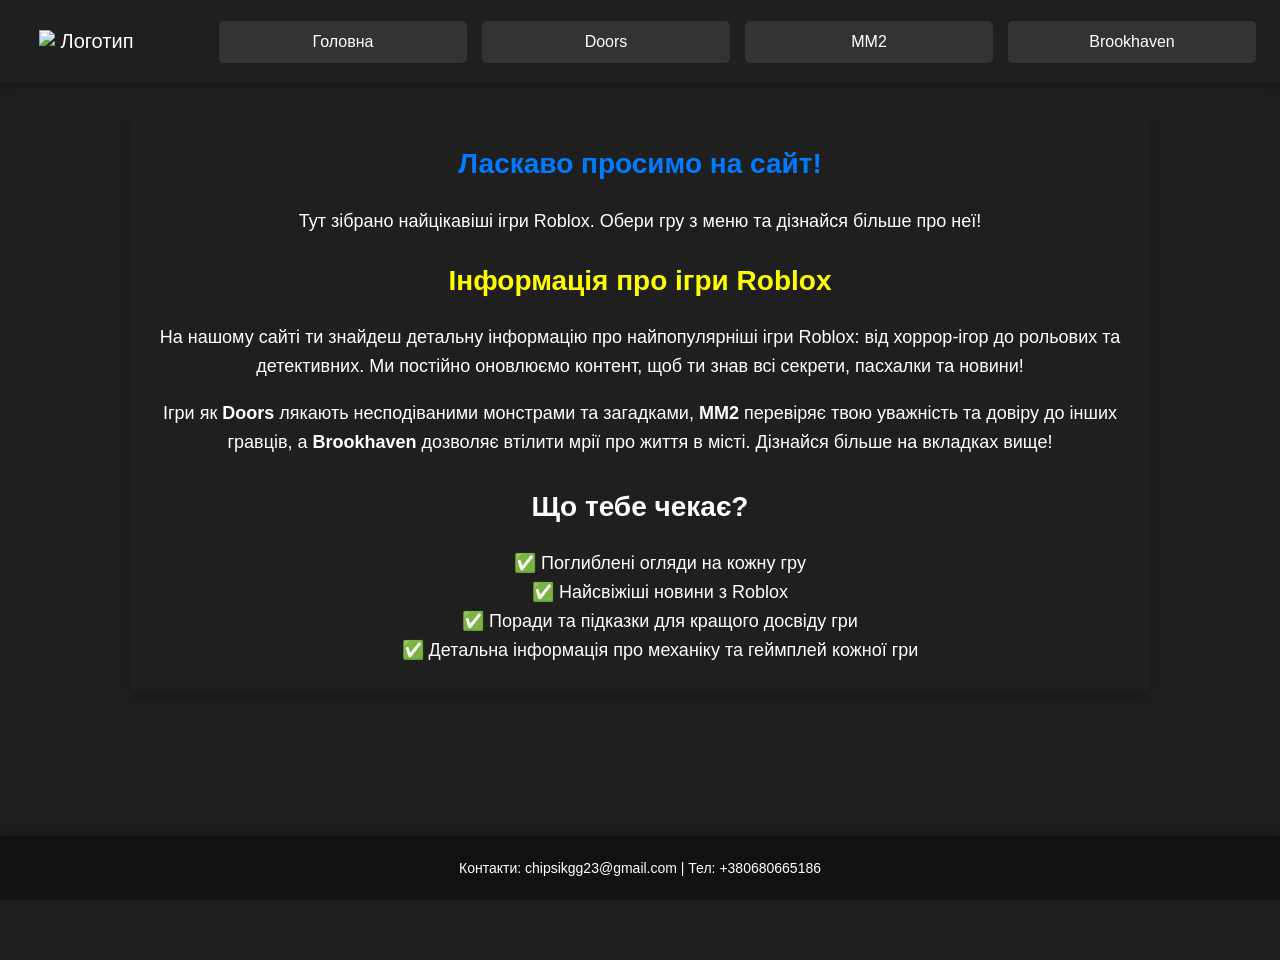
==== index.html @ e50df0b5 "Add files via upload" ====
<!DOCTYPE html>
<html lang="uk">
<head>
    <meta charset="UTF-8">
    <meta name="viewport" content="width=device-width, initial-scale=1.0">
    <title>Информація о роблоксі</title>
    <link rel="stylesheet" href="style.css"> <!-- Підключаємо зовнішній CSS -->
</head>
<body>
    <header>
        <nav class="navbar">
			<img class="logo" src="https://play-lh.googleusercontent.com/7cIIPlWm4m7AGqVpEsIfyL-HW4cQla4ucXnfalMft1TMIYQIlf2vqgmthlZgbNAQoaQ" alt="Логотип">
            <a href="index.html" class="btn">Головна</a>
            <a href="doors.html" class="btn">Doors</a>
            <a href="mm2.html" class="btn">MM2</a>
            <a href="brookhaven.html" class="btn">Brookhaven</a>
        </nav>
    </header>
    <main>
        <div class="welcome">
            <h1>Ласкаво просимо на сайт!</h1>
            <p>Тут зібрано найцікавіші ігри Roblox. Обери гру з меню та дізнайся більше про неї!</p>
            <h2>Інформація про ігри Roblox</h2>
            <p>На нашому сайті ти знайдеш детальну інформацію про найпопулярніші ігри Roblox: від хоррор-ігор до рольових та детективних. Ми постійно оновлюємо контент, щоб ти знав всі секрети, пасхалки та новини!</p>
            <p>Ігри як <b>Doors</b> лякають несподіваними монстрами та загадками, <b>MM2</b> перевіряє твою уважність та довіру до інших гравців, а <b>Brookhaven</b> дозволяє втілити мрії про життя в місті. Дізнайся більше на вкладках вище!</p>
            <h3>Що тебе чекає?</h3>
            <ul>
                ✅ Поглиблені огляди на кожну гру<br>
                ✅ Найсвіжіші новини з Roblox<br>
                ✅ Поради та підказки для кращого досвіду гри<br>
                ✅ Детальна інформація про механіку та геймплей кожної гри<br>
            </ul>
        </div>
    </main>
    <footer class="footer">
        <p>Контакти: chipsikgg23@gmail.com | Тел: +380680665186</p>
    </footer>
</body>
</html>
---- style.css ----
/* Общие стили */
body {
    font-family: Arial, sans-serif;
    margin: 0;
    padding-bottom: 60px; /* чтобы футер не перекрывал контент */
    background-color: #1e1e1e;
    color: white;
    text-align: center;
    min-height: 100vh;
    position: relative;
}

/* Стили для навигационной панели */
.navbar {
    background-color: #1f1f1f;
    padding: 15px;
    font-size: 20px;
    display: flex;
    justify-content: center; /* Кнопки по центру */
    gap: 15px;
    align-items: center;
    box-shadow: 0 4px 8px rgba(0, 0, 0, 0.2);
    flex-wrap: wrap;
}

/* Стили для логотипа */
.logo {
    background-color: #1f1f1f;
    padding: 15px;
    justify-content: flex-start; /* Логотип слева */
    width: 100px; /* Убираем фиксированную ширину */
    margin-right: 50px; /* Отступ справа для логотипа */
}


/* Анимация кнопок */
@keyframes slideDown {
    from {
        opacity: 0;
        transform: translateY(-100%);
    }
    to {
        opacity: 1;
        transform: translateY(0);
    }
}

.btn {
    padding: 12px 24px;
    animation: slideDown 0.6s ease-out forwards;
    opacity: 0;
    background-color: #333333;
    color: white;
    text-decoration: none;
    border-radius: 5px;
    font-size: 16px;
    transition: 0.6s;
    flex: 1 1 auto;
    max-width: 200px;
}

.btn:nth-child(2) { animation-delay: 0.1s; }
.btn:nth-child(3) { animation-delay: 0.2s; }
.btn:nth-child(4) { animation-delay: 0.3s; }
.btn:nth-child(5) { animation-delay: 0.4s; }

.btn:hover {
    background-color: #0056b3;
    transform: translateY(-2px);
}

/* Анимация для приветственного блока */
@keyframes slideInFromTop {
    from {
        transform: translateY(-30%);
        opacity: 0;
    }
    to {
        transform: translateY(0);
        opacity: 1;
    }
}

.welcome {
    margin: 30px auto;
    max-width: 1000px;
    font-size: 18px;
    padding: 10px;
    background: #1f1f1f;
    border-radius: 10px;
    box-shadow: 0 4px 8px rgba(0, 0, 0, 0.2);
    line-height: 1.6;
    animation: slideInFromTop 1s ease-out forwards;
}

.welcome h1 {
    color: #007BFF;
    margin-bottom: 20px;
    font-size: 28px;
}

.welcome h2 {
    color: yellow;
    margin-bottom: 20px;
    font-size: 28px;
}

/* Анимация для текста h3 */
@keyframes rgbShift {
    0% {
        color: rgb(255, 0, 0); /* Красный */
    }
    25% {
        color: rgb(0, 255, 0); /* Зеленый */
    }
    50% {
        color: rgb(0, 0, 255); /* Синий */
    }
    75% {
        color: rgb(255, 255, 0); /* Желтый */
    }
    100% {
        color: rgb(255, 0, 255); /* Пурпурный */
    }
}

.welcome h3 {
    animation: rgbShift 2s linear infinite; /* Применяем анимацию */
    margin-bottom: 20px;
    font-size: 28px;
}


.highlight {
    color: #00ff00;
    font-weight: bold;
}

/* Футер */
.footer {
    position: fixed;
    bottom: 0;
    width: 100%;
    background-color: #111;
    color: white;
    padding: 10px 0;
    font-size: 14px;
    box-shadow: 0 -4px 8px rgba(0, 0, 0, 0.2);
}

/* Мобильные стили */
@media (max-width: 768px) {
    .navbar {
        gap: 10px;
        padding: 10px;
    }
    .btn {
        font-size: 14px;
        padding: 10px 15px;
        max-width: 150px;
    }
    .welcome {
        margin: 20px 15px;
        padding: 20px;
        font-size: 16px;
    }
    .welcome h1 {
        font-size: 22px;
        margin-bottom: 15px;
    }
}

@media (max-width: 480px) {
    .btn {
        max-width: 120px;
        font-size: 13px;
        padding: 8px 12px;
        animation: slideDown 0.4s ease-out forwards;
    }
    .welcome {
        padding: 15px;
        margin: 15px 10px;
    }
}
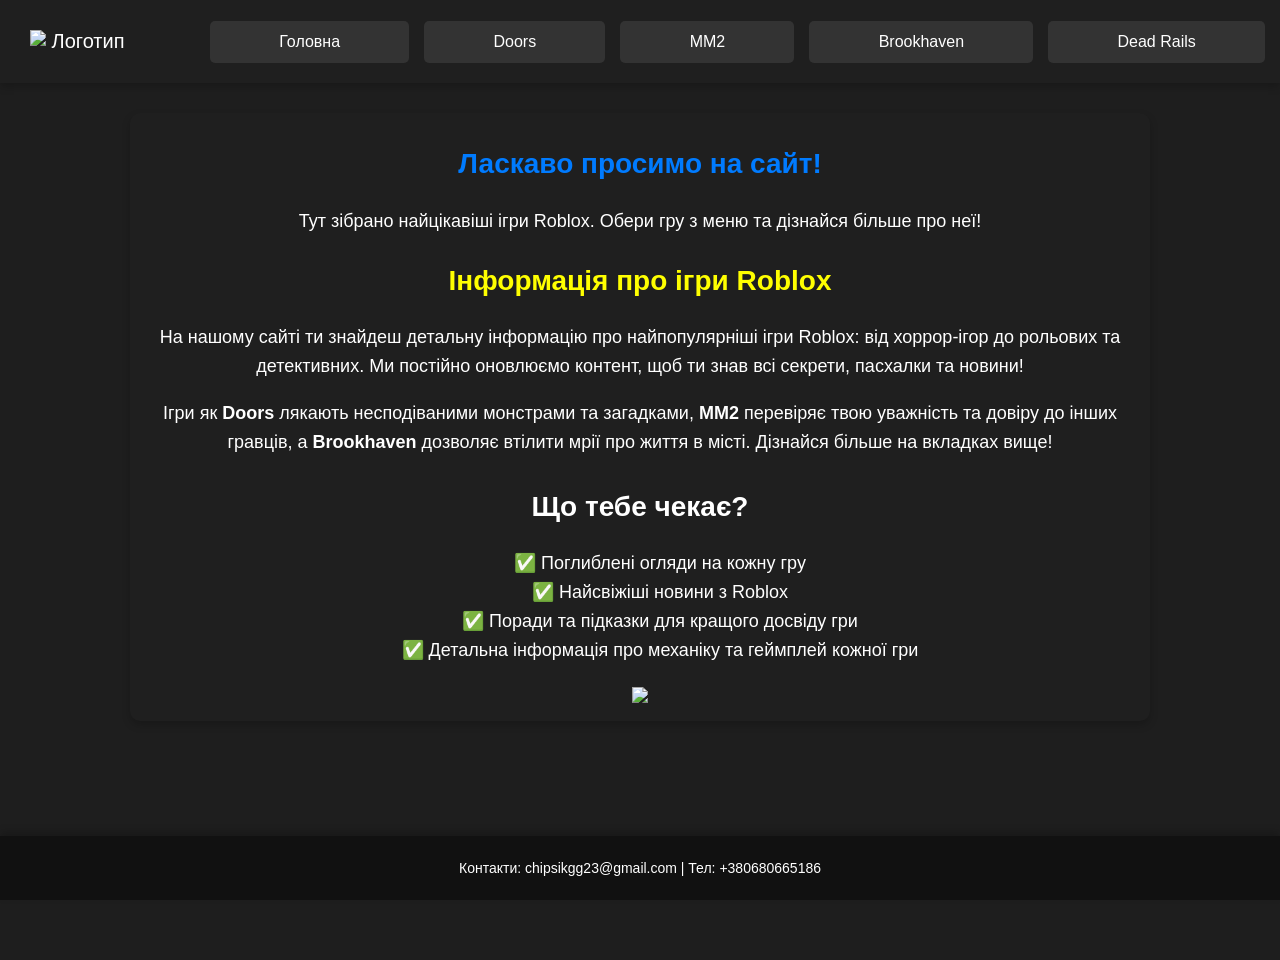
==== commit d2818475: "Update index.html" ====
--- a/index.html
+++ b/index.html
@@ -14,6 +14,7 @@
             <a href="doors.html" class="btn">Doors</a>
             <a href="mm2.html" class="btn">MM2</a>
             <a href="brookhaven.html" class="btn">Brookhaven</a>
+			<a href="deadrails.html" class="btn">Dead Rails</a>
         </nav>
     </header>
     <main>
@@ -30,6 +31,7 @@
                 ✅ Поради та підказки для кращого досвіду гри<br>
                 ✅ Детальна інформація про механіку та геймплей кожної гри<br>
             </ul>
+			<img src="https://egamersworld.com/cdn-cgi/image/width=690,quality=75,format=webp/uploads/blog/1/17/1739204692140_1739204692140.webp" height="500px">
         </div>
     </main>
     <footer class="footer">
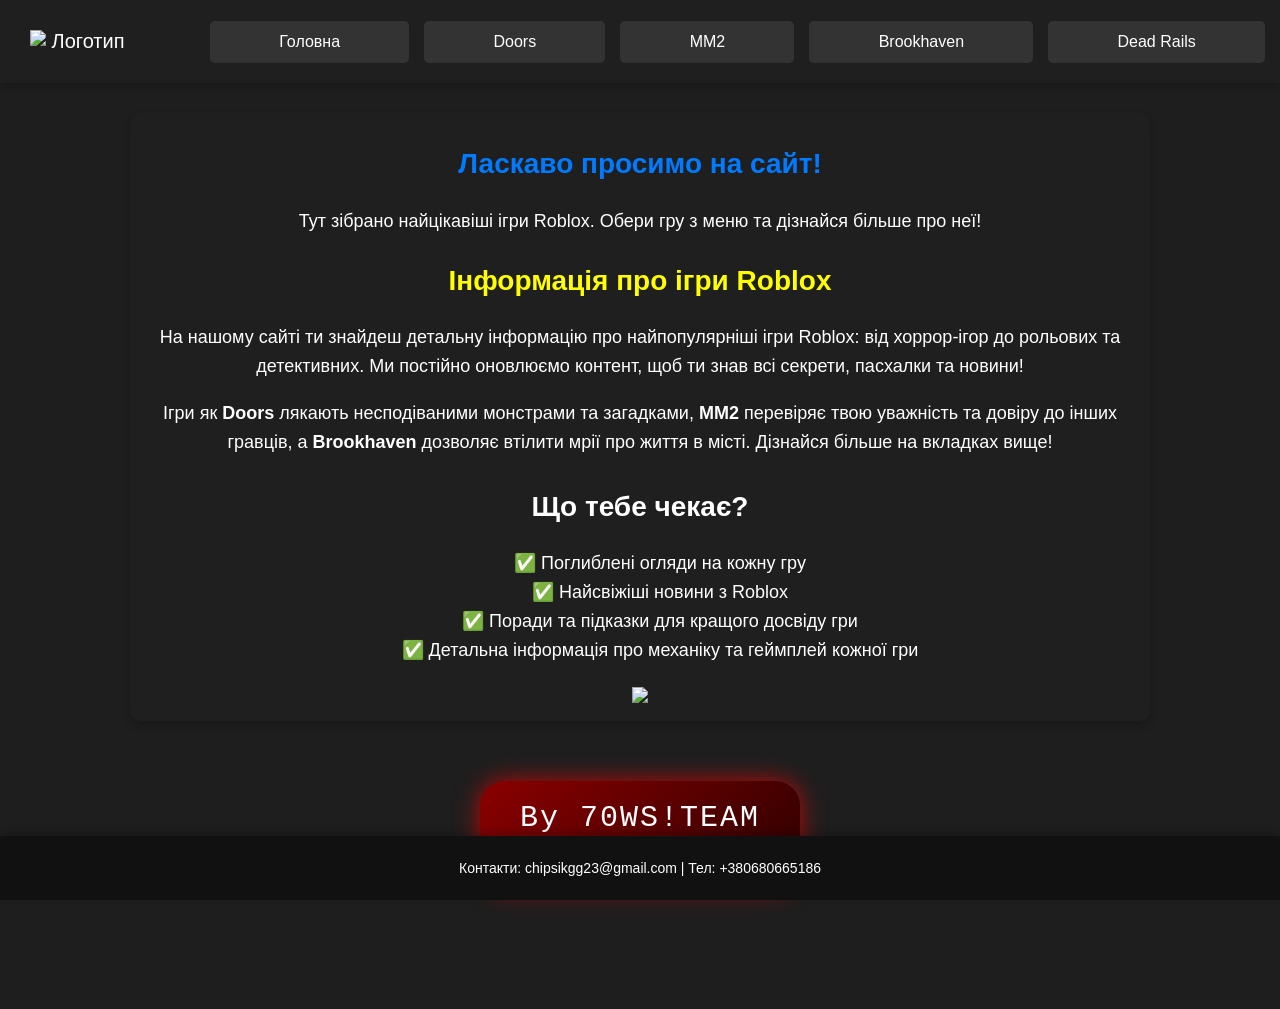
==== commit 387d43b0: "Update index.html" ====
--- a/index.html
+++ b/index.html
@@ -38,4 +38,57 @@
         <p>Контакти: chipsikgg23@gmail.com | Тел: +380680665186</p>
     </footer>
 </body>
+	<div id="glitchText" style="
+    background: linear-gradient(135deg, #8b0000, #2c0000);
+    padding: 20px 40px;
+    border-radius: 25px;
+    width: fit-content;
+    font-size: 30px;
+    font-family: 'Courier New', monospace;
+    box-shadow: 0 0 25px rgba(255, 0, 0, 0.7);
+    letter-spacing: 2px;
+    margin: 60px auto;
+    text-align: center;
+    animation: glow 4s infinite linear;
+    color: white;
+">
+    <span class="glitchSpan">By 70WS TEAM</span><br>
+    <span class="glitchSpan">( Данил )</span>
+</div>
+
+<style>
+    @keyframes glow {
+        0%   { color: #00ff00; text-shadow: 0 0 10px #00ff00; }
+        25%  { color: #00ffff; text-shadow: 0 0 10px #00ffff; }
+        50%  { color: #ff00ff; text-shadow: 0 0 10px #ff00ff; }
+        75%  { color: #ffff00; text-shadow: 0 0 10px #ffff00; }
+        100% { color: #00ff00; text-shadow: 0 0 10px #00ff00; }
+    }
+</style>
+
+<script>
+    const spans = document.querySelectorAll(".glitchSpan");
+    const symbols = "!@#$%^&*";
+
+    spans.forEach(span => {
+        const originalText = span.textContent;
+
+        function glitchOnce() {
+            let textArray = originalText.split("");
+            const index = Math.floor(Math.random() * textArray.length);
+            const originalChar = textArray[index];
+            const randomSymbol = symbols[Math.floor(Math.random() * symbols.length)];
+
+            textArray[index] = randomSymbol;
+            span.textContent = textArray.join("");
+
+            setTimeout(() => {
+                textArray[index] = originalChar;
+                span.textContent = textArray.join("");
+            }, 100);
+        }
+
+        setInterval(glitchOnce, 150);
+    });
+</script>
 </html>
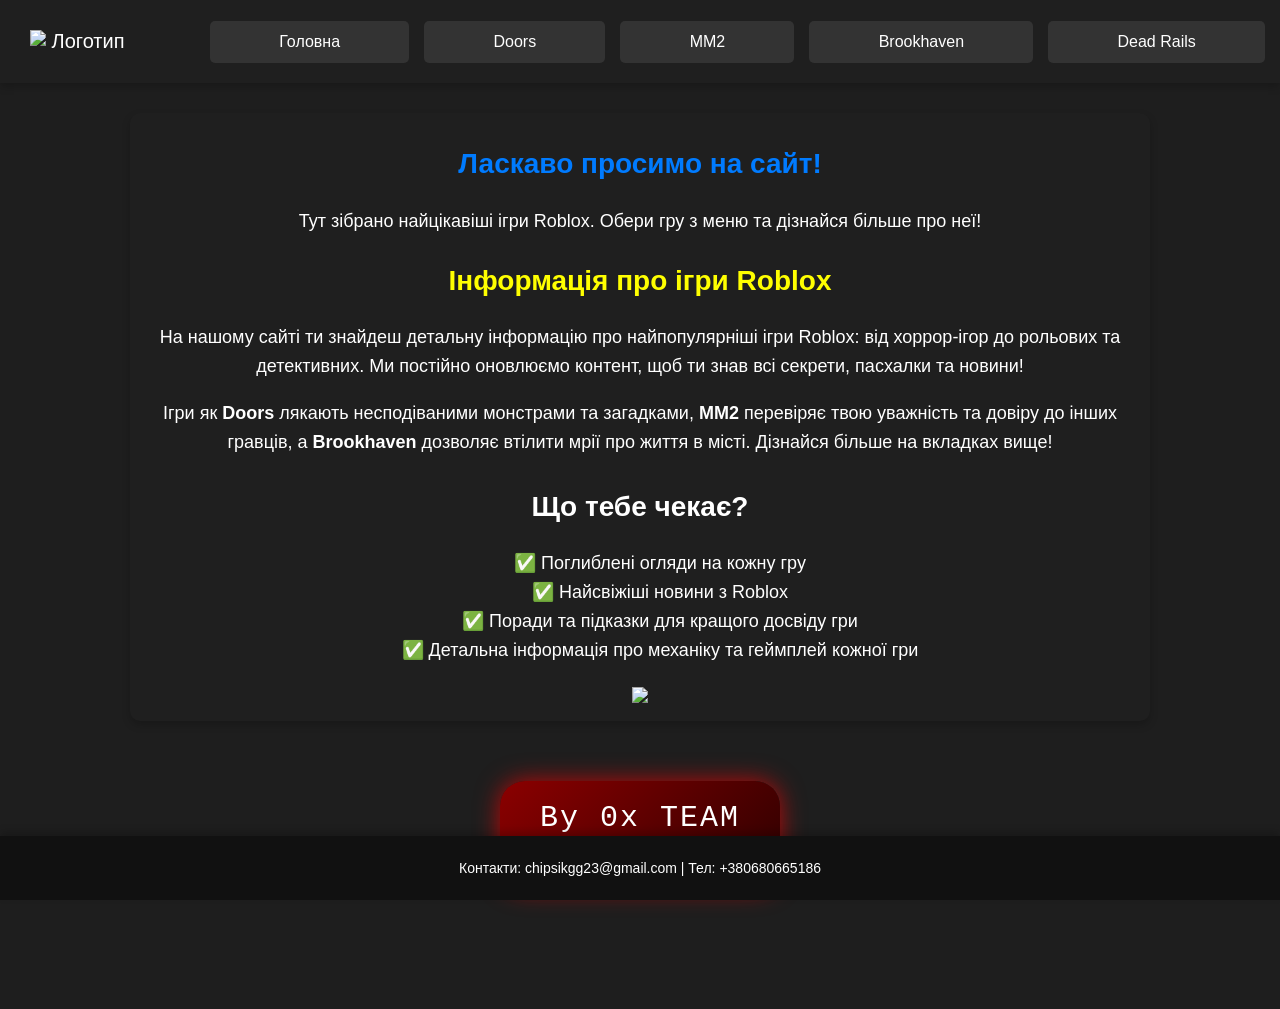
==== commit a4b7f8d0: "Update index.html" ====
--- a/index.html
+++ b/index.html
@@ -52,7 +52,7 @@
     animation: glow 4s infinite linear;
     color: white;
 ">
-    <span class="glitchSpan">By 70WS TEAM</span><br>
+    <span class="glitchSpan">By 0x TEAM</span><br>
     <span class="glitchSpan">( Данил )</span>
 </div>
 
--- a/style.css
+++ b/style.css
@@ -63,6 +63,7 @@
 .btn:nth-child(3) { animation-delay: 0.2s; }
 .btn:nth-child(4) { animation-delay: 0.3s; }
 .btn:nth-child(5) { animation-delay: 0.4s; }
+.btn:nth-child(6) { animation-delay: 0.5s; }
 
 .btn:hover {
     background-color: #0056b3;
